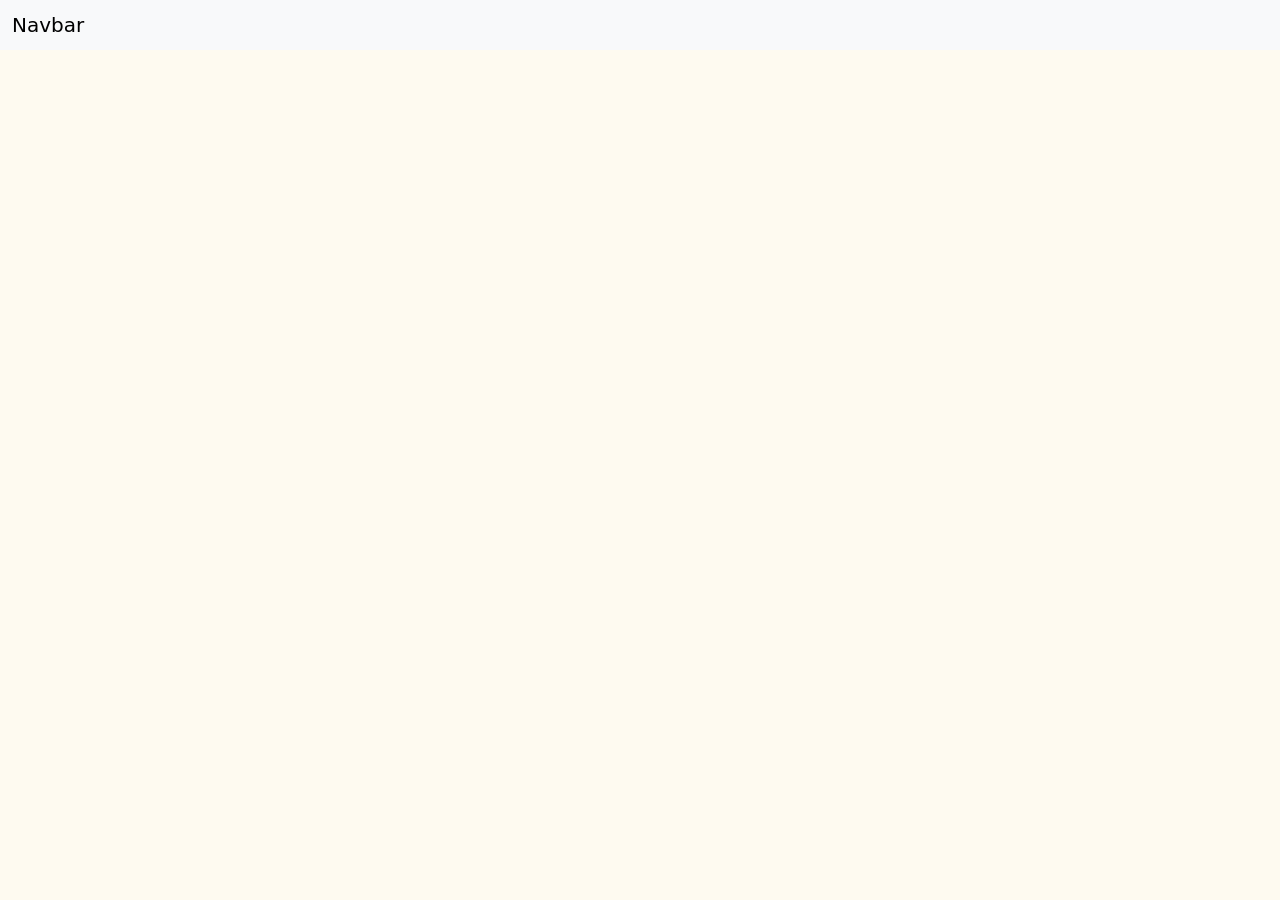
==== QuizApp/index.html @ 49afc175 "added empty files" ====
<!DOCTYPE html>
<html lang="en">

<head>
    <meta charset="UTF-8">
    <meta name="viewport" content="width=device-width, initial-scale=1.0">
    <title>QuizApp</title>

    <link rel="stylesheet" href="./style.css">
    <link href="https://cdn.jsdelivr.net/npm/bootstrap@5.3.8/dist/css/bootstrap.min.css" rel="stylesheet"
        integrity="sha384-sRIl4kxILFvY47J16cr9ZwB07vP4J8+LH7qKQnuqkuIAvNWLzeN8tE5YBujZqJLB" crossorigin="anonymous">

    <script src="./script.js"></script>
    <script src="https://cdn.jsdelivr.net/npm/bootstrap@5.3.8/dist/js/bootstrap.bundle.min.js"
        integrity="sha384-FKyoEForCGlyvwx9Hj09JcYn3nv7wiPVlz7YYwJrWVcXK/BmnVDxM+D2scQbITxI"
        crossorigin="anonymous"></script>

</head>

<body>

    <nav class="navbar bg-body-tertiary">
        <div class="container-fluid">
            <span class="navbar-brand mb-0 h1">Navbar</span>
        </div>
    </nav>

</body>

</html>
---- QuizApp/style.css ----
* {
    box-sizing: border-box;
}

body {
    height: 100dvh;
    background-color: rgb(254 250 240) !important;
}
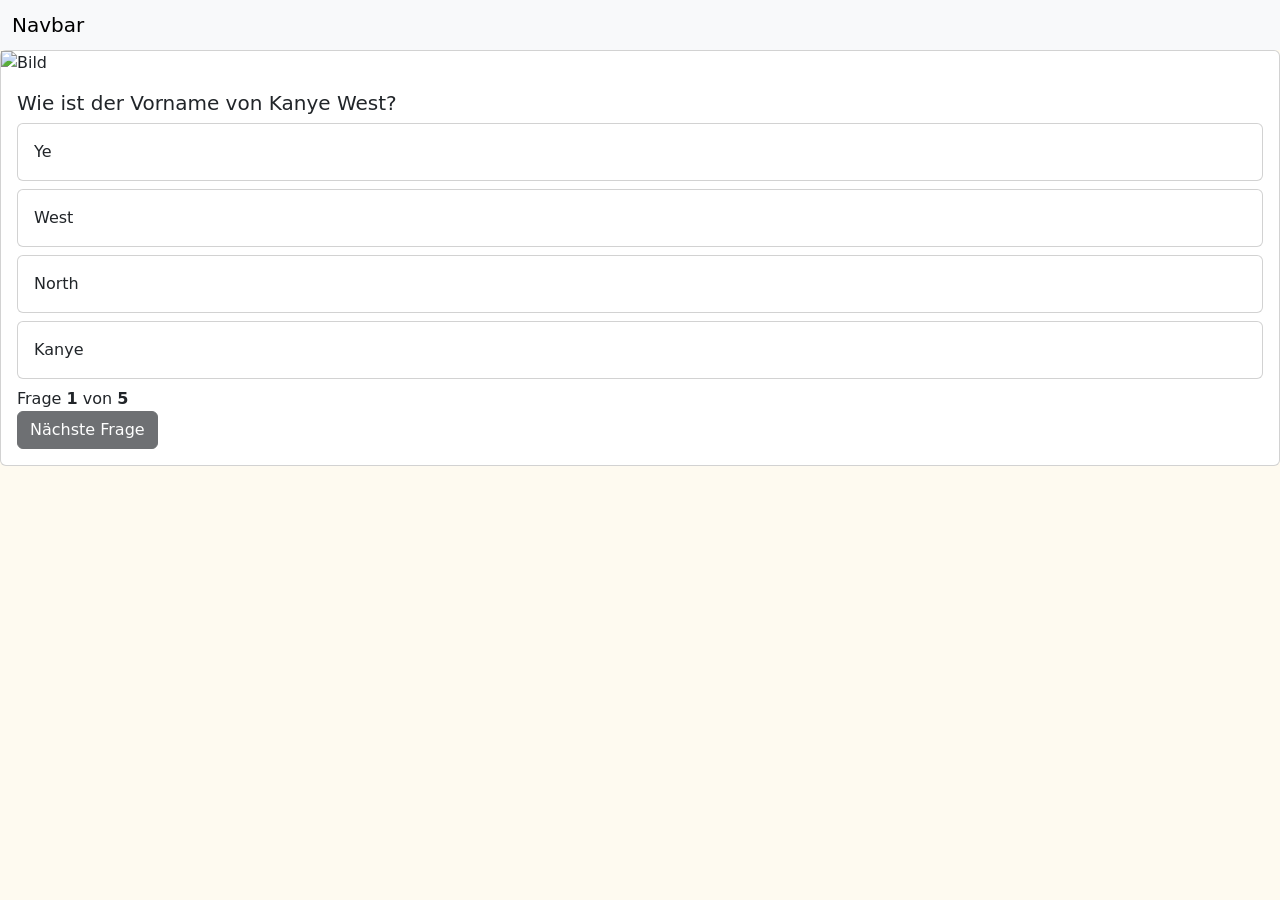
==== commit 3b8a29d5: "enable disable button next question" ====
--- a/QuizApp/index.html
+++ b/QuizApp/index.html
@@ -17,13 +17,59 @@
 
 </head>
 
-<body>
+<body onload="init()">
 
-    <nav class="navbar bg-body-tertiary">
-        <div class="container-fluid">
-            <span class="navbar-brand mb-0 h1">Navbar</span>
+    <header>
+        <nav class="navbar bg-body-tertiary">
+            <div class="container-fluid">
+                <span class="navbar-brand mb-0 h1">Navbar</span>
+            </div>
+        </nav>
+    </header>
+
+    <main>
+
+        <div class="card quiz_card">
+            <img src="./assets/img/ye.png" alt="Bild">
+            <div class="card-body">
+
+                <h5 class="card-title" id="questionText">Frage</h5>
+
+                <div class="card mb-2 card_answer_style" onclick="clickAnswer('answer_1')">
+                    <div class="card-body" id="answer_1">
+                        Antwort
+                    </div>
+                </div>
+
+                <div class="card mb-2 card_answer_style" onclick="clickAnswer('answer_2')">
+                    <div class="card-body" id="answer_2">
+                        Antwort
+                    </div>
+                </div>
+
+                <div class="card mb-2 card_answer_style" onclick="clickAnswer('answer_3')">
+                    <div class="card-body" id="answer_3">
+                        Antwort
+                    </div>
+                </div>
+
+                <div class="card mb-2 card_answer_style" onclick="clickAnswer('answer_4')">
+                    <div class="card-body" id="answer_4">
+                        Antwort
+                    </div>
+                </div>
+
+                <div class="question_footer">
+                    <div>
+                        Frage <b>1</b> von <b  id="questions_counter_all">5</b>
+                    </div>
+                    <button disabled id="netx_button_id" type="button" class="btn btn-dark">Nächste Frage</button>
+                </div>
+
+            </div>
         </div>
-    </nav>
+
+    </main>
 
 </body>
 
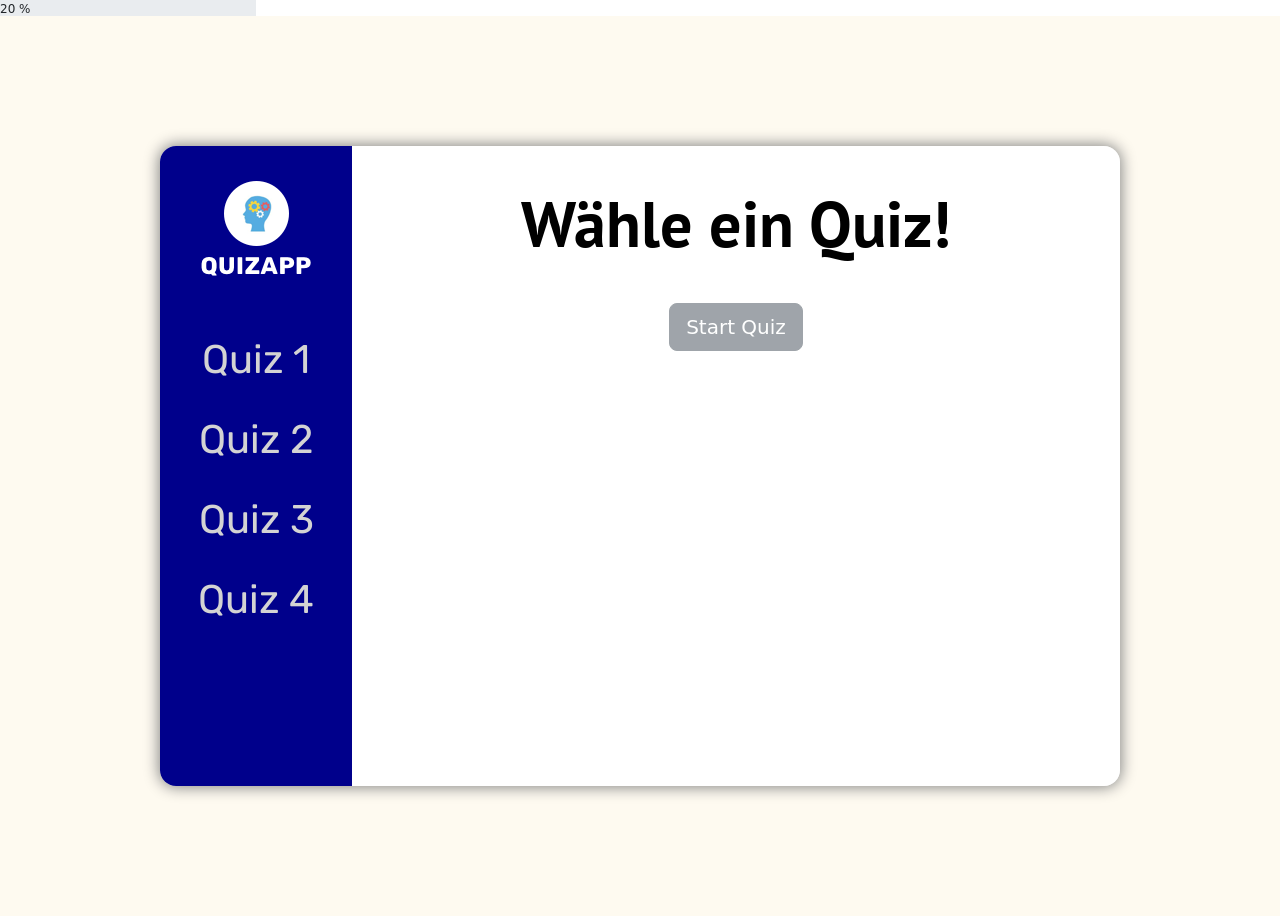
==== commit e738b290: "added new files for more quizes" ====
--- a/QuizApp/index.html
+++ b/QuizApp/index.html
@@ -6,11 +6,20 @@
     <meta name="viewport" content="width=device-width, initial-scale=1.0">
     <title>QuizApp</title>
 
-    <link rel="stylesheet" href="./style.css">
+    <link rel="preconnect" href="https://fonts.googleapis.com">
+    <link rel="preconnect" href="https://fonts.gstatic.com" crossorigin>
+    <link
+        href="https://fonts.googleapis.com/css2?family=PT+Sans:ital,wght@0,400;0,700;1,400;1,700&family=Rubik:ital,wght@0,300..900;1,300..900&display=swap"
+        rel="stylesheet">
+
+
+    <link rel="stylesheet" href="./css/style.css">
+    <link rel="stylesheet" href="./css/style_pickquiz.css">
     <link href="https://cdn.jsdelivr.net/npm/bootstrap@5.3.8/dist/css/bootstrap.min.css" rel="stylesheet"
         integrity="sha384-sRIl4kxILFvY47J16cr9ZwB07vP4J8+LH7qKQnuqkuIAvNWLzeN8tE5YBujZqJLB" crossorigin="anonymous">
 
-    <script src="./script.js"></script>
+    <script defer src="./js/script.js"></script>
+    <script defer src="./js/script_pick_quiz.js"></script>
     <script src="https://cdn.jsdelivr.net/npm/bootstrap@5.3.8/dist/js/bootstrap.bundle.min.js"
         integrity="sha384-FKyoEForCGlyvwx9Hj09JcYn3nv7wiPVlz7YYwJrWVcXK/BmnVDxM+D2scQbITxI"
         crossorigin="anonymous"></script>
@@ -20,18 +29,55 @@
 <body onload="init()">
 
     <header>
-        <nav class="navbar bg-body-tertiary">
-            <div class="container-fluid">
-                <span class="navbar-brand mb-0 h1">Navbar</span>
-            </div>
-        </nav>
+        <!-- PROGRESSBAR -->
+        <div id="progress_bar_id" class="progress progress_bar" role="progressbar" aria-label="Example with label"
+            aria-valuenow="25" aria-valuemin="0" aria-valuemax="100">
+            <div class="progress-bar" style="width: 25%"></div>
+        </div>
+
     </header>
 
     <main>
 
+
         <div class="card quiz_card">
-            <img src="./assets/img/ye.png" alt="Bild">
-            <div class="card-body">
+
+            <!-- QUIZ START SCREEN -->
+            <section class="select_quiz_style">
+
+                <div id="select_quiz_id" class="select_quiz_navbar_style">
+                    <img src="./assets/img/icons/logo.png">
+                    <div class="select_quiz_navbar_text_style">
+                        <h3 id="quiz_navbar_text_1" onclick="activateStartButton('quiz_navbar_text_1')">Quiz 1</h3>
+                        <h3 id="quiz_navbar_text_2" onclick="activateStartButton('quiz_navbar_text_2')">Quiz 2</h3>
+                        <h3 id="quiz_navbar_text_3" onclick="activateStartButton('quiz_navbar_text_3')">Quiz 3</h3>
+                        <h3 id="quiz_navbar_text_4" onclick="activateStartButton('quiz_navbar_text_4')">Quiz 4</h3>
+                    </div>
+                </div>
+
+                <div class="select_quiz_content">
+                    <h2>Wähle ein Quiz!</h2>
+
+                    <button id="button_start_quiz_id" disabled type="button" class="btn btn-secondary btn-lg">Start Quiz</button>
+                </div>
+
+            </section>
+
+
+            <!-- QUIZ END SCREEN -->
+            <div class="card-body" id="end_quiz_body" style="display: none;">
+                <div>Du hast das Quiz geschafft!</div>
+
+                <div>Dein Score: <b id="amount_correct_answer"></b> <b>/</b> <b id="questions_counter_all_score"></b>
+                </div>
+
+                <button id="start_new_game_id" type="button" class="btn btn-dark" onclick="startNewGame()">New
+                    Game</button>
+
+            </div>
+
+            <!-- QUESTIONS -->
+            <div class="card-body" id="quiz_body" style="display: none;">
 
                 <h5 class="card-title" id="questionText">Frage</h5>
 
@@ -61,9 +107,10 @@
 
                 <div class="question_footer">
                     <div>
-                        Frage <b>1</b> von <b  id="questions_counter_all">5</b>
+                        Frage <b id="questions_counter_current">1</b> von <b id="questions_counter_all">5</b>
                     </div>
-                    <button disabled id="netx_button_id" type="button" class="btn btn-dark">Nächste Frage</button>
+                    <button disabled id="next_button_id" type="button" class="btn btn-dark"
+                        onclick="clickNextQuestionBtn()">Nächste Frage</button>
                 </div>
 
             </div>
--- a/QuizApp/css/style.css
+++ b/QuizApp/css/style.css
@@ -0,0 +1,49 @@
+* {
+    box-sizing: border-box;
+}
+
+body {
+    height: 100dvh;
+}
+
+main {
+    background-color: rgb(254 250 240) !important;
+    height: 100%;
+    display: flex;
+    justify-content: center;
+    align-items: center;
+}
+
+.question_footer {
+    padding-top: 8px;
+    border-top: 1px solid rgba(0, 0, 0, 0.4);
+    display: flex;
+    justify-content: space-between;
+    align-items: center;
+}
+
+.quiz_card {
+    width: 60rem;
+    height: 40rem !important;
+    overflow: hidden;
+    border: none !important;
+    box-shadow: 0px 0px 15px 1px gray;
+    border-radius: 16px !important; 
+    display: flex !important;
+    /* background-image: url(./assets/img/ye.png);
+    background-size: cover;
+    background-position: bottom; */
+}
+
+.card_answer_style:hover {
+    cursor: pointer;
+    background-color: rgba(0, 0, 0, 0.05);
+}
+
+.bg-success, .bg-danger {
+    color: white !important;
+}
+
+.progress_bar {
+    border-radius: 0 !important;
+}
--- a/QuizApp/css/style_pickquiz.css
+++ b/QuizApp/css/style_pickquiz.css
@@ -0,0 +1,69 @@
+.select_quiz_style {
+    width: 100%;
+    height: 100%;
+    display: flex;
+}
+
+.select_quiz_navbar_style {
+    display: flex;
+    flex-direction: column;
+    justify-content: flex-start;
+    height: 100%;
+    width: 25%;
+    background-color: darkblue;
+}
+
+.select_quiz_navbar_style img {
+    object-fit:none;
+    padding-bottom: 24px;
+}
+
+.select_quiz_navbar_text_style {
+    height: 100%;
+    width: 100%;
+    display: flex;
+    flex-direction: column;
+    justify-content: flex-start;
+    align-items: center;
+    gap: 24px;
+    color: white;
+}
+
+.select_quiz_navbar_text_style h3 {
+    font-size: 40px;
+    font-family: "Rubik", sans-serif;
+    font-weight: normal;
+    color: lightgrey;
+}
+
+.select_quiz_navbar_text_style h3:hover {
+    cursor: pointer;
+}
+
+.select_quiz_navbar_text_selected_style {
+    color: white !important;
+}
+
+.select_quiz_content {
+    background-image: linear-gradient(rgba(255, 255, 255, 0.5), rgba(255, 255, 255, 0.5)), url(../assets/img/ye.png);
+    background-position: center;
+    background-size: cover;
+    height: 100%;
+    width: 100%;
+    padding-top: 40px;
+    display: flex;
+    flex-direction: column;
+    justify-content: flex-start;
+    align-items: center;
+    text-align: center;
+}
+
+
+.select_quiz_content h2 {
+    font-family: "PT Sans", sans-serif;
+    font-size: 64px !important;
+    font-weight: bolder !important;
+    color: black !important;
+    padding-bottom: 32px;
+}
+
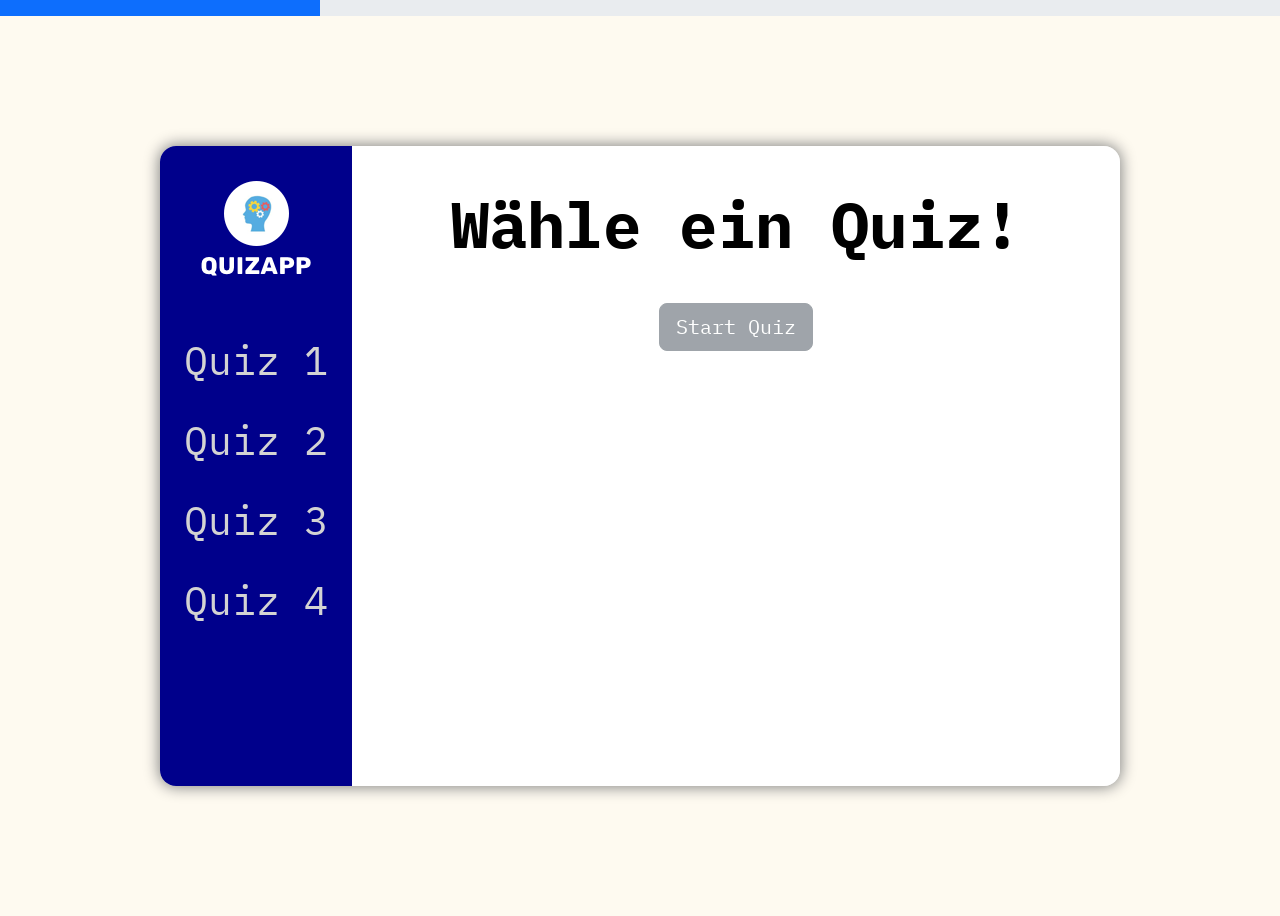
==== commit c53c1e98: "function loading different quizes" ====
--- a/QuizApp/index.html
+++ b/QuizApp/index.html
@@ -9,7 +9,7 @@
     <link rel="preconnect" href="https://fonts.googleapis.com">
     <link rel="preconnect" href="https://fonts.gstatic.com" crossorigin>
     <link
-        href="https://fonts.googleapis.com/css2?family=PT+Sans:ital,wght@0,400;0,700;1,400;1,700&family=Rubik:ital,wght@0,300..900;1,300..900&display=swap"
+        href="https://fonts.googleapis.com/css2?family=IBM+Plex+Mono:ital,wght@0,100;0,200;0,300;0,400;0,500;0,600;0,700;1,100;1,200;1,300;1,400;1,500;1,600;1,700&display=swap"
         rel="stylesheet">
 
 
@@ -18,6 +18,7 @@
     <link href="https://cdn.jsdelivr.net/npm/bootstrap@5.3.8/dist/css/bootstrap.min.css" rel="stylesheet"
         integrity="sha384-sRIl4kxILFvY47J16cr9ZwB07vP4J8+LH7qKQnuqkuIAvNWLzeN8tE5YBujZqJLB" crossorigin="anonymous">
 
+    <script defer src="./js/script_questions.js"></script>
     <script defer src="./js/script.js"></script>
     <script defer src="./js/script_pick_quiz.js"></script>
     <script src="https://cdn.jsdelivr.net/npm/bootstrap@5.3.8/dist/js/bootstrap.bundle.min.js"
@@ -26,7 +27,7 @@
 
 </head>
 
-<body onload="init()">
+<body>
 
     <header>
         <!-- PROGRESSBAR -->
@@ -43,7 +44,7 @@
         <div class="card quiz_card">
 
             <!-- QUIZ START SCREEN -->
-            <section class="select_quiz_style">
+            <section class="select_quiz_style" id="select_quiz_screen_id">
 
                 <div id="select_quiz_id" class="select_quiz_navbar_style">
                     <img src="./assets/img/icons/logo.png">
@@ -58,7 +59,8 @@
                 <div class="select_quiz_content">
                     <h2>Wähle ein Quiz!</h2>
 
-                    <button id="button_start_quiz_id" disabled type="button" class="btn btn-secondary btn-lg">Start Quiz</button>
+                    <button onclick="loadAndStartQuiz()" id="button_start_quiz_id" disabled type="button"
+                        class="btn btn-secondary btn-lg">Start Quiz</button>
                 </div>
 
             </section>
@@ -79,38 +81,49 @@
             <!-- QUESTIONS -->
             <div class="card-body" id="quiz_body" style="display: none;">
 
-                <h5 class="card-title" id="questionText">Frage</h5>
+                
 
-                <div class="card mb-2 card_answer_style" onclick="clickAnswer('answer_1')">
-                    <div class="card-body" id="answer_1">
-                        Antwort
+                <section class="questions_style">
+                    <h5 class="card-title" id="questionText">Frage</h5>
+                    
+                    <div class="card mb-2 card_answer_style" onclick="clickAnswer('answer_1')">
+                        <div class="card-body" id="answer_1">
+                            Antwort
+                        </div>
                     </div>
-                </div>
 
-                <div class="card mb-2 card_answer_style" onclick="clickAnswer('answer_2')">
-                    <div class="card-body" id="answer_2">
-                        Antwort
+                    <div class="card mb-2 card_answer_style" onclick="clickAnswer('answer_2')">
+                        <div class="card-body" id="answer_2">
+                            Antwort
+                        </div>
                     </div>
-                </div>
 
-                <div class="card mb-2 card_answer_style" onclick="clickAnswer('answer_3')">
-                    <div class="card-body" id="answer_3">
-                        Antwort
+                    <div class="card mb-2 card_answer_style" onclick="clickAnswer('answer_3')">
+                        <div class="card-body" id="answer_3">
+                            Antwort
+                        </div>
                     </div>
-                </div>
 
-                <div class="card mb-2 card_answer_style" onclick="clickAnswer('answer_4')">
-                    <div class="card-body" id="answer_4">
-                        Antwort
+                    <div class="card mb-2 card_answer_style" onclick="clickAnswer('answer_4')">
+                        <div class="card-body" id="answer_4">
+                            Antwort
+                        </div>
                     </div>
-                </div>
+                </section>
 
                 <div class="question_footer">
                     <div>
                         Frage <b id="questions_counter_current">1</b> von <b id="questions_counter_all">5</b>
                     </div>
-                    <button disabled id="next_button_id" type="button" class="btn btn-dark"
-                        onclick="clickNextQuestionBtn()">Nächste Frage</button>
+
+                    <div class="footer_buttons_style">
+                        <button id="abort_button_id" type="button" class="btn btn-dark"
+                            onclick="abortGameAndLoadStartscreen()">Spiel abbrechen</button>
+
+                        <button disabled id="next_button_id" type="button" class="btn btn-dark"
+                            onclick="clickNextQuestionBtn()">Nächste Frage</button>
+                    </div>
+
                 </div>
 
             </div>
--- a/QuizApp/css/style.css
+++ b/QuizApp/css/style.css
@@ -1,5 +1,7 @@
 * {
     box-sizing: border-box;
+    font-family: "IBM Plex Mono", monospace !important;
+
 }
 
 body {
@@ -15,11 +17,12 @@
 }
 
 .question_footer {
+    height: 50%;
     padding-top: 8px;
     border-top: 1px solid rgba(0, 0, 0, 0.4);
     display: flex;
+    flex-direction: column;
     justify-content: space-between;
-    align-items: center;
 }
 
 .quiz_card {
@@ -46,4 +49,15 @@
 
 .progress_bar {
     border-radius: 0 !important;
+}
+
+.questions_style {
+    width: 100%;
+    height: 50%;
+}
+
+.footer_buttons_style {
+    width: 100%;
+    display: flex;
+    justify-content: space-between;
 }
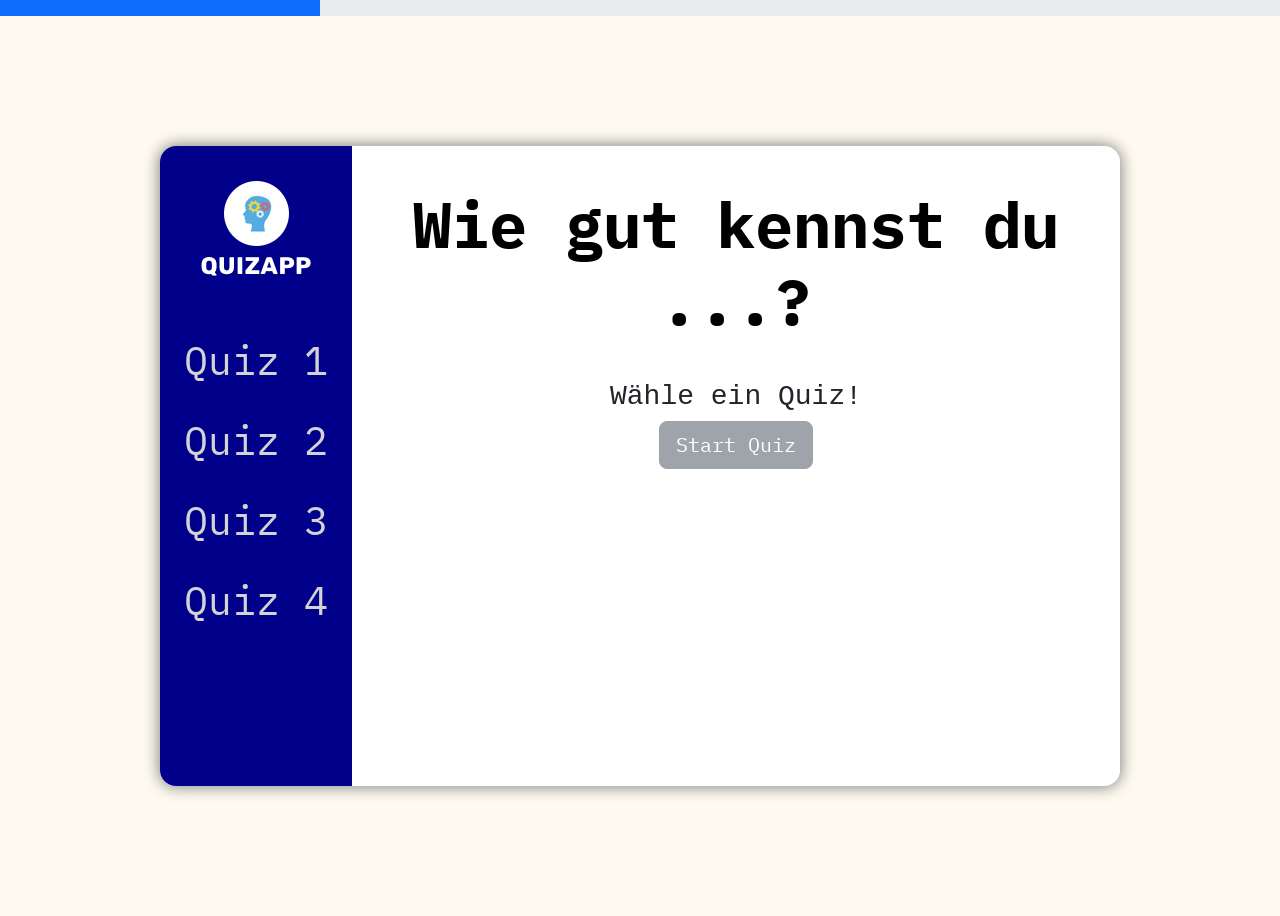
==== commit 65b13c31: "Design StartPage QuizSelection" ====
--- a/QuizApp/index.html
+++ b/QuizApp/index.html
@@ -24,6 +24,8 @@
     <script src="https://cdn.jsdelivr.net/npm/bootstrap@5.3.8/dist/js/bootstrap.bundle.min.js"
         integrity="sha384-FKyoEForCGlyvwx9Hj09JcYn3nv7wiPVlz7YYwJrWVcXK/BmnVDxM+D2scQbITxI"
         crossorigin="anonymous"></script>
+
+    <link rel="icon" type="image/x-icon" href="./assets/img/icons/logo.png">
 
 </head>
 
@@ -57,7 +59,11 @@
                 </div>
 
                 <div class="select_quiz_content">
-                    <h2>Wähle ein Quiz!</h2>
+
+                    <div class="select_quiz_content_text">
+                        <h2>Wie gut kennst du <br> <span id="selected_quiz_text">...</span>?</h2>
+                        <h3>Wähle ein Quiz!</h3>
+                    </div>
 
                     <button onclick="loadAndStartQuiz()" id="button_start_quiz_id" disabled type="button"
                         class="btn btn-secondary btn-lg">Start Quiz</button>
@@ -79,13 +85,11 @@
             </div>
 
             <!-- QUESTIONS -->
-            <div class="card-body" id="quiz_body" style="display: none;">
-
-                
+            <div class="card-body card_question_background_img" id="quiz_body" style="display: none;">
 
                 <section class="questions_style">
                     <h5 class="card-title" id="questionText">Frage</h5>
-                    
+
                     <div class="card mb-2 card_answer_style" onclick="clickAnswer('answer_1')">
                         <div class="card-body" id="answer_1">
                             Antwort
@@ -120,6 +124,9 @@
                         <button id="abort_button_id" type="button" class="btn btn-dark"
                             onclick="abortGameAndLoadStartscreen()">Spiel abbrechen</button>
 
+                        <button id="start_new_button_id" type="button" class="btn btn-dark"
+                            onclick="clickRestartGameBtn()">Quiz Neustarten</button>    
+
                         <button disabled id="next_button_id" type="button" class="btn btn-dark"
                             onclick="clickNextQuestionBtn()">Nächste Frage</button>
                     </div>
